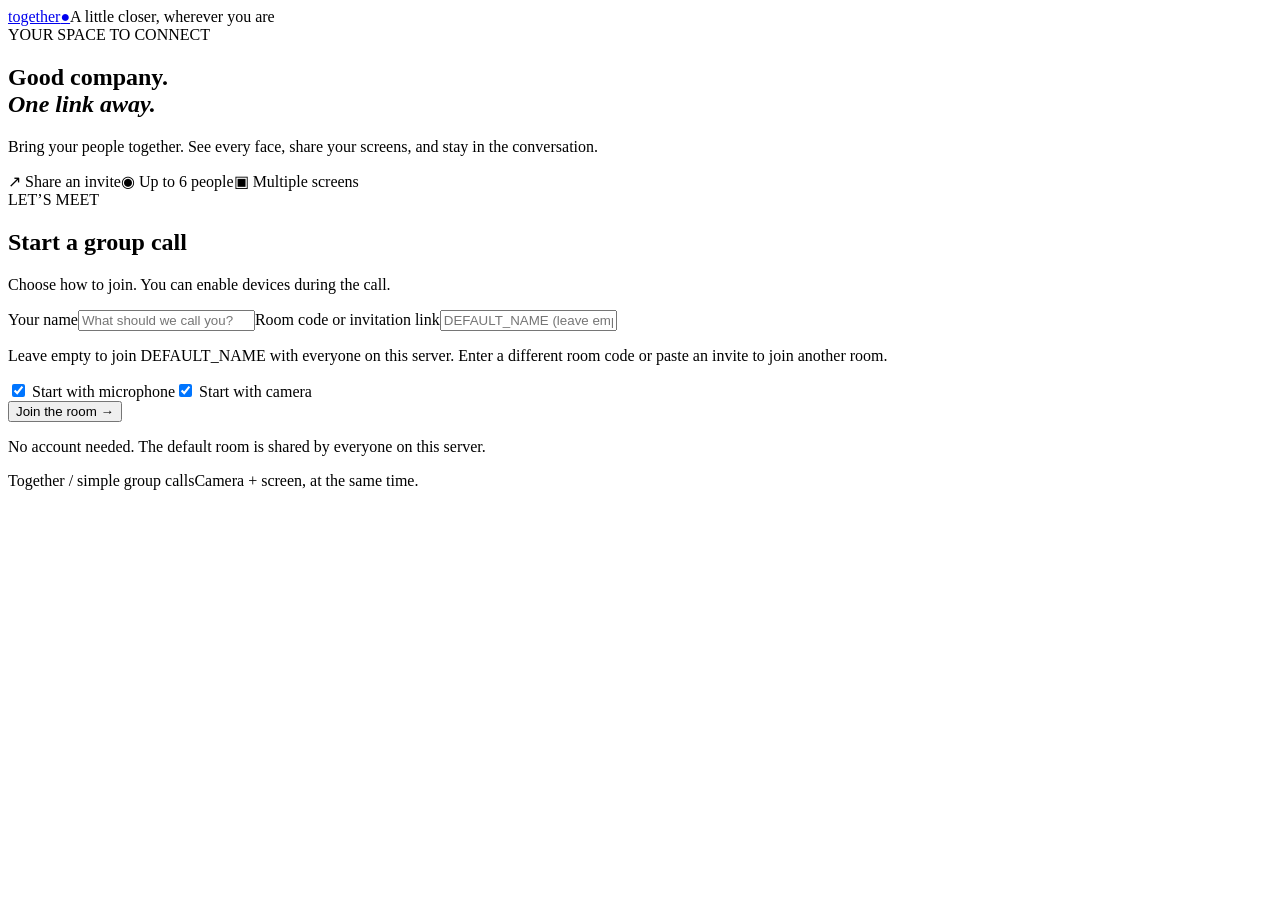
==== src/main/resources/static/index.html @ cfb7dbde "Initial commit" ====
<!doctype html>
<html lang="en">
<head><meta charset="utf-8"><meta name="viewport" content="width=device-width, initial-scale=1"><meta name="theme-color" content="#101817"><title>Together · Group calls</title><link rel="icon" href="/favicon.svg" type="image/svg+xml"><link rel="stylesheet" href="/style.css"><script src="/device.js" defer></script><script src="/app.js" defer></script></head>
<body>
<header><a class="brand" href="/">together<span>●</span></a><span class="pill">A little closer, wherever you are</span></header>
<main>
<section id="lobby" class="lobby">
 <div class="intro"><span class="eyebrow">YOUR SPACE TO CONNECT</span><h1>Good company.<br><em>One link away.</em></h1><p>Bring your people together. See every face, share your screens, and stay in the conversation.</p><div class="perks"><span>↗ Share an invite</span><span>◉ Up to 6 people</span><span>▣ Multiple screens</span></div></div>
 <form id="join-form" class="join-card"><span class="eyebrow">LET’S MEET</span><h2 id="join-title">Start a group call</h2><p>Choose how to join. You can enable devices during the call.</p><label for="name">Your name</label><input id="name" maxlength="40" autocomplete="given-name" placeholder="What should we call you?" required><label for="room-input">Room code or invitation link</label><input id="room-input" autocomplete="off" spellcheck="false" placeholder="DEFAULT_NAME (leave empty to join)" aria-describedby="room-help"><p id="room-help" class="hint">Leave empty to join DEFAULT_NAME with everyone on this server. Enter a different room code or paste an invite to join another room.</p><div class="device-options"><label><input id="start-mic" type="checkbox" checked> Start with microphone</label><label><input id="start-camera" type="checkbox" checked> Start with camera</label></div><button id="join" class="primary" type="submit">Join the room <span>→</span></button><p class="hint">No account needed. The default room is shared by everyone on this server.</p></form>
</section>
<section id="call" hidden>
 <div class="room-heading"><div><span class="eyebrow">YOUR GROUP CALL</span><h1>Room to be together<span class="live-dot"></span></h1><p id="participant-count">1 person · You’re the first here</p></div><button id="invite" class="secondary">Copy invite link ↗</button></div>
 <div class="room-identity"><span>Room <code id="room-code"></code></span><span>Server <code id="room-server"></code></span><p>Everyone must use this room code on the same server. Send the full invite link to your friend.</p></div>
 <div id="invite-fallback" hidden><label for="invite-url">Copy this invitation</label><input id="invite-url" readonly></div>
 <p id="media-status" class="media-notice" role="status" hidden></p>
 <div id="screen-notice" class="media-notice" hidden><p id="screen-message" role="status"></p><details><summary>Details for troubleshooting</summary><pre id="screen-details"></pre></details></div>
 <div id="screens" class="screens" aria-label="Shared screens"></div>
 <div id="videos" class="videos" aria-label="Participants"></div>
 <div id="waiting" class="waiting"><span>✦</span><div><strong>It’s better with company.</strong><p>Use Copy invite link and open that exact link in the other browser. Leaving the room field empty joins DEFAULT_NAME.</p></div></div>
 <div class="controls" aria-label="Call controls"><button id="mic" aria-pressed="false">Mute mic</button><button id="camera" aria-pressed="false">Camera off</button><button id="share" aria-pressed="false">Share screen</button><button id="audio" hidden>Enable sound</button><button id="leave" class="danger">Leave call</button></div>
</section>
<p id="status" role="status" aria-live="polite"></p>
</main><footer><span>Together / simple group calls</span><span>Camera + screen, at the same time.</span></footer>
</body></html>
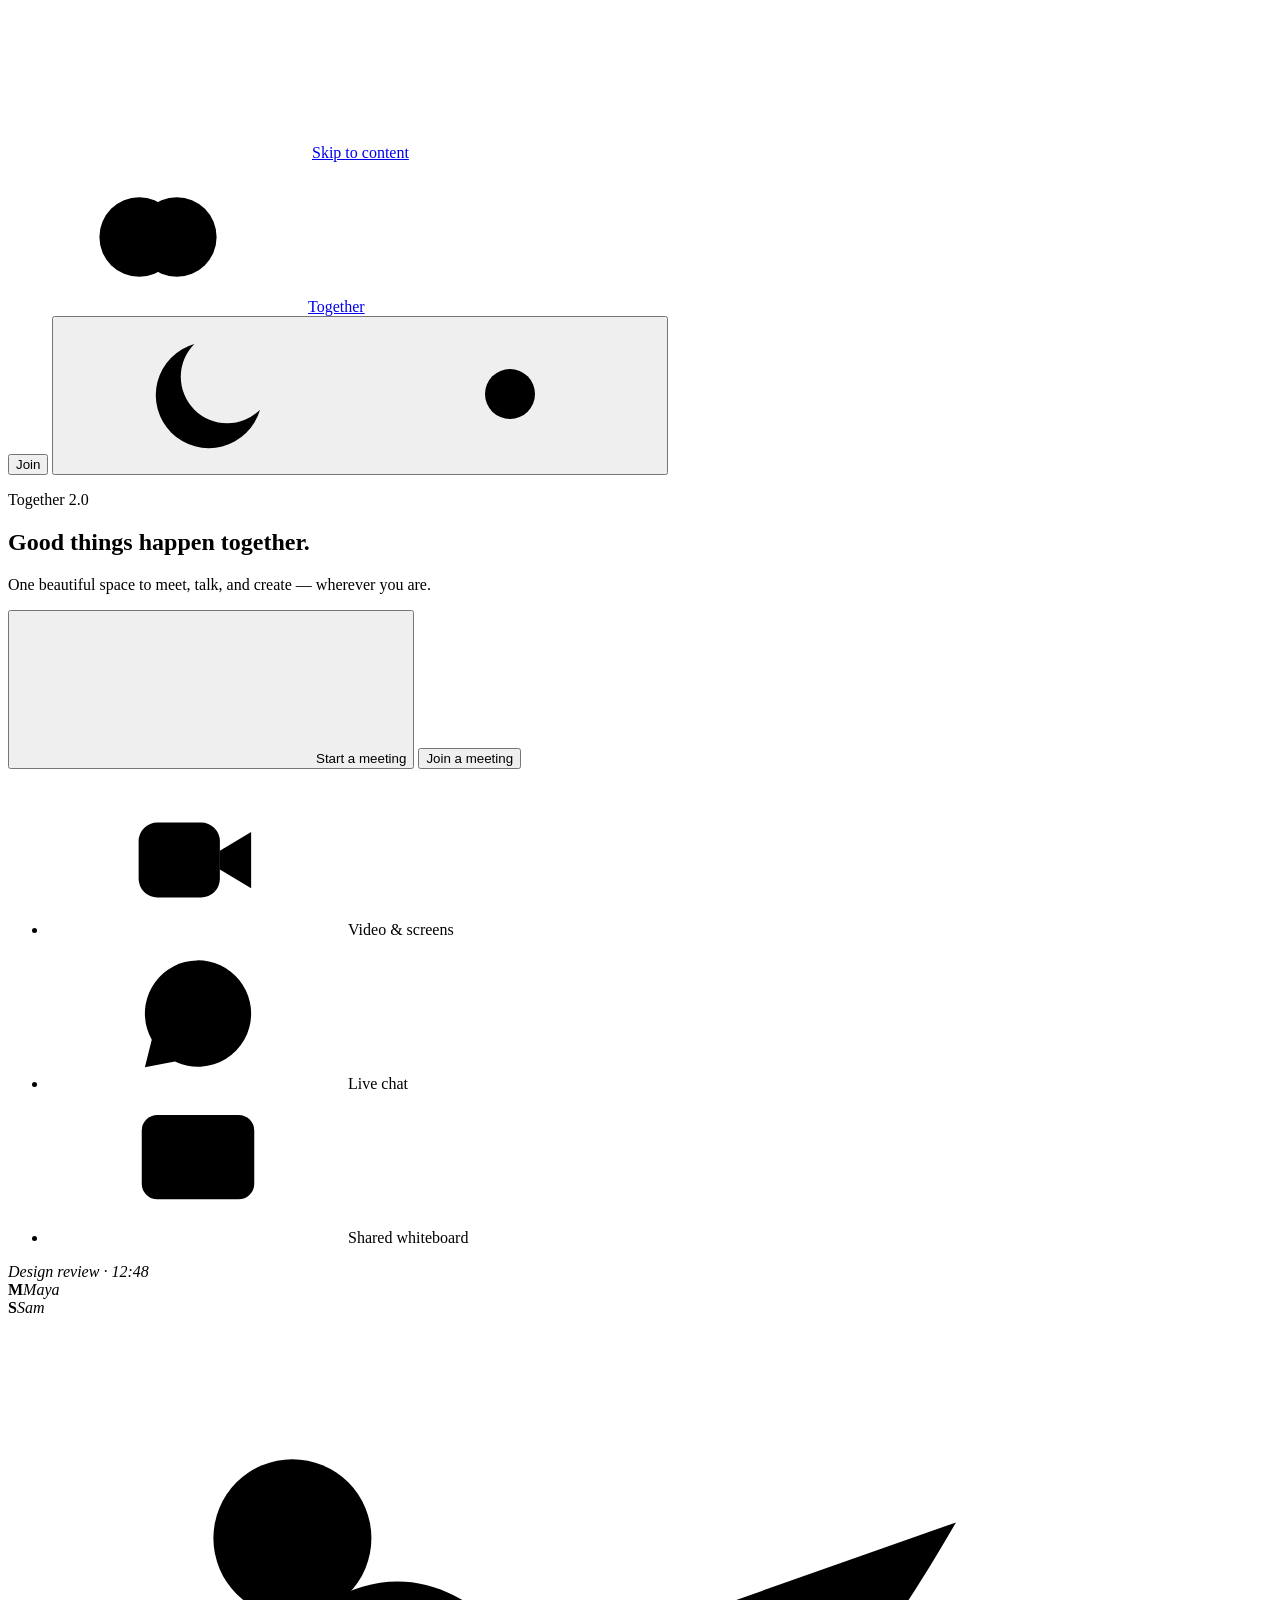
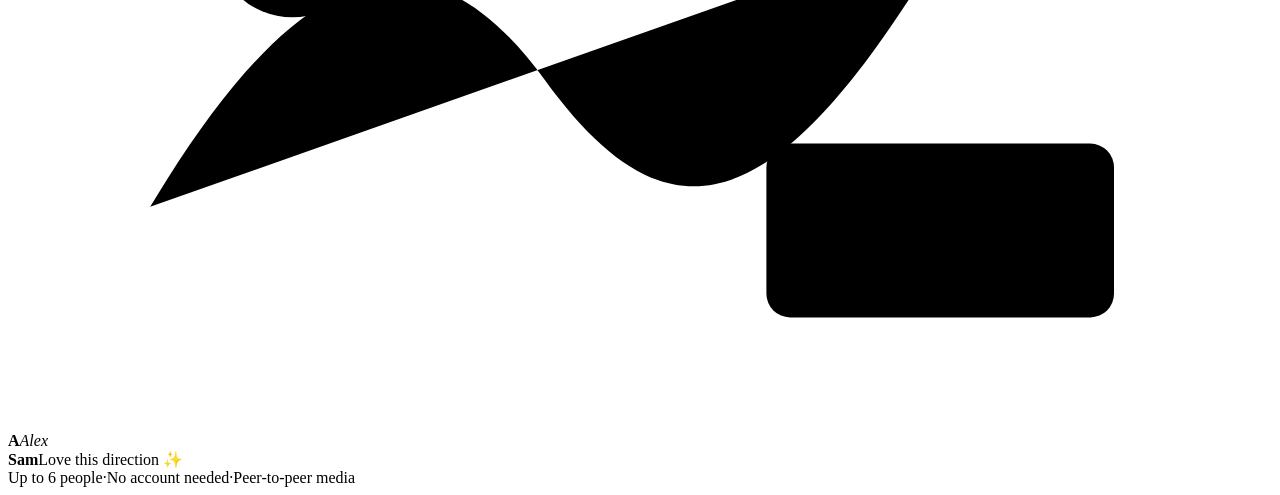
==== commit a7a752d6: "Apply the  glassy style and adding new cool feature, (live chat, whiteboard, ...)" ====
--- a/src/main/resources/static/index.html
+++ b/src/main/resources/static/index.html
@@ -1,24 +1,360 @@
 <!doctype html>
-<html lang="en">
-<head><meta charset="utf-8"><meta name="viewport" content="width=device-width, initial-scale=1"><meta name="theme-color" content="#101817"><title>Together · Group calls</title><link rel="icon" href="/favicon.svg" type="image/svg+xml"><link rel="stylesheet" href="/style.css"><script src="/device.js" defer></script><script src="/app.js" defer></script></head>
+<html lang="en" data-theme="light">
+<head>
+<meta charset="utf-8">
+<meta name="viewport" content="width=device-width, initial-scale=1, viewport-fit=cover">
+<meta name="color-scheme" content="light dark">
+<meta name="theme-color" content="#EDF3F7">
+<meta name="description" content="Together — one beautiful space to meet, talk, and create. Video calls, live chat and a shared whiteboard in your browser.">
+<title>Together · Meet. Talk. Create.</title>
+<link rel="icon" href="/favicon.svg" type="image/svg+xml">
+<script src="/js/theme-init.js"></script>
+<link rel="stylesheet" href="/css/tokens.css">
+<link rel="stylesheet" href="/css/base.css">
+<link rel="stylesheet" href="/css/glass.css">
+<link rel="stylesheet" href="/css/landing.css">
+<link rel="stylesheet" href="/css/lobby.css">
+<link rel="stylesheet" href="/css/meeting.css">
+<link rel="stylesheet" href="/css/chat.css">
+<link rel="stylesheet" href="/css/whiteboard.css">
+<link rel="stylesheet" href="/css/responsive.css">
+<script src="/device.js" defer></script>
+<script type="module" src="/js/app.js"></script>
+</head>
 <body>
-<header><a class="brand" href="/">together<span>●</span></a><span class="pill">A little closer, wherever you are</span></header>
-<main>
-<section id="lobby" class="lobby">
- <div class="intro"><span class="eyebrow">YOUR SPACE TO CONNECT</span><h1>Good company.<br><em>One link away.</em></h1><p>Bring your people together. See every face, share your screens, and stay in the conversation.</p><div class="perks"><span>↗ Share an invite</span><span>◉ Up to 6 people</span><span>▣ Multiple screens</span></div></div>
- <form id="join-form" class="join-card"><span class="eyebrow">LET’S MEET</span><h2 id="join-title">Start a group call</h2><p>Choose how to join. You can enable devices during the call.</p><label for="name">Your name</label><input id="name" maxlength="40" autocomplete="given-name" placeholder="What should we call you?" required><label for="room-input">Room code or invitation link</label><input id="room-input" autocomplete="off" spellcheck="false" placeholder="DEFAULT_NAME (leave empty to join)" aria-describedby="room-help"><p id="room-help" class="hint">Leave empty to join DEFAULT_NAME with everyone on this server. Enter a different room code or paste an invite to join another room.</p><div class="device-options"><label><input id="start-mic" type="checkbox" checked> Start with microphone</label><label><input id="start-camera" type="checkbox" checked> Start with camera</label></div><button id="join" class="primary" type="submit">Join the room <span>→</span></button><p class="hint">No account needed. The default room is shared by everyone on this server.</p></form>
+<svg class="sprite" aria-hidden="true" focusable="false">
+  <symbol id="i-mic" viewBox="0 0 24 24"><rect x="9" y="3" width="6" height="11" rx="3"/><path d="M5.5 11a6.5 6.5 0 0 0 13 0M12 17.5V21M8.5 21h7"/></symbol>
+  <symbol id="i-mic-off" viewBox="0 0 24 24"><path d="M15 9.5V6a3 3 0 0 0-5.7-1.3M9 9v2a3 3 0 0 0 4.9 2.3M18.5 11a6.5 6.5 0 0 1-1.2 3.8M5.5 11a6.5 6.5 0 0 0 10.4 5.2M12 17.5V21M8.5 21h7M3.5 3.5l17 17"/></symbol>
+  <symbol id="i-camera" viewBox="0 0 24 24"><rect x="2.5" y="6" width="13" height="12" rx="3"/><path d="M15.5 10.5l5-3v9l-5-3z"/></symbol>
+  <symbol id="i-camera-off" viewBox="0 0 24 24"><path d="M10 6h2.5a3 3 0 0 1 3 3v1.5l5-3v9l-3.2-1.9M15.5 15.5a3 3 0 0 1-3 2.5h-7a3 3 0 0 1-3-3V9a3 3 0 0 1 2.4-2.9M3.5 3.5l17 17"/></symbol>
+  <symbol id="i-screen" viewBox="0 0 24 24"><rect x="2.5" y="4" width="19" height="13" rx="2.5"/><path d="M8 21h8M12 17v4M12 13.5V8M9.5 10.5L12 8l2.5 2.5"/></symbol>
+  <symbol id="i-chat" viewBox="0 0 24 24"><path d="M20.5 12a8.5 8.5 0 0 1-12.2 7.6L3.5 20.5l1.1-4.4A8.5 8.5 0 1 1 20.5 12z"/></symbol>
+  <symbol id="i-board" viewBox="0 0 24 24"><rect x="3" y="3.5" width="18" height="13.5" rx="2.5"/><path d="M7 13c1.6-3 3-4 4.5-1.6s3 1.6 5.5-2.9M8.5 21l1.5-4M15.5 21L14 17"/></symbol>
+  <symbol id="i-people" viewBox="0 0 24 24"><circle cx="9" cy="8" r="3.5"/><path d="M2.5 20a6.5 6.5 0 0 1 13 0M16 4.6a3.5 3.5 0 0 1 0 6.8M18 14.2a6.5 6.5 0 0 1 3.5 5.8"/></symbol>
+  <symbol id="i-more" viewBox="0 0 24 24"><path d="M5.5 12h.01M12 12h.01M18.5 12h.01" stroke-width="3.2"/></symbol>
+  <symbol id="i-leave" viewBox="0 0 24 24"><path d="M2.8 14.2c5-4.8 13.4-4.8 18.4 0l-2.3 2.7-3.7-1.6v-2.8a10.4 10.4 0 0 0-6.4 0v2.8l-3.7 1.6z"/></symbol>
+  <symbol id="i-link" viewBox="0 0 24 24"><path d="M10 14a4.5 4.5 0 0 0 6.4 0l3-3A4.5 4.5 0 0 0 13 4.6l-1 1M14 10a4.5 4.5 0 0 0-6.4 0l-3 3a4.5 4.5 0 0 0 6.4 6.4l1-1"/></symbol>
+  <symbol id="i-copy" viewBox="0 0 24 24"><rect x="8.5" y="8.5" width="12" height="12" rx="2.5"/><path d="M15.5 8.5V6A2.5 2.5 0 0 0 13 3.5H6A2.5 2.5 0 0 0 3.5 6v7A2.5 2.5 0 0 0 6 15.5h2.5"/></symbol>
+  <symbol id="i-sun" viewBox="0 0 24 24"><circle cx="12" cy="12" r="4"/><path d="M12 2.5v2M12 19.5v2M4.6 4.6L6 6M18 18l1.4 1.4M2.5 12h2M19.5 12h2M4.6 19.4L6 18M18 6l1.4-1.4"/></symbol>
+  <symbol id="i-moon" viewBox="0 0 24 24"><path d="M20 14.5A8.5 8.5 0 1 1 9.5 4a7 7 0 0 0 10.5 10.5z"/></symbol>
+  <symbol id="i-send" viewBox="0 0 24 24"><path d="M20.5 3.5L10 14M20.5 3.5l-6.5 17-4-6.5-6.5-4z"/></symbol>
+  <symbol id="i-pen" viewBox="0 0 24 24"><path d="M4 20l1-4.5L15.5 5a2.1 2.1 0 0 1 3 3L8 18.5zM13.5 7l3 3"/></symbol>
+  <symbol id="i-eraser" viewBox="0 0 24 24"><path d="M9 20h11M4.6 15.4l9.8-9.8a2 2 0 0 1 2.8 0l2.2 2.2a2 2 0 0 1 0 2.8L11 19H8.2zM9 11l5 5"/></symbol>
+  <symbol id="i-line" viewBox="0 0 24 24"><path d="M5 19L19 5"/></symbol>
+  <symbol id="i-rect" viewBox="0 0 24 24"><rect x="4" y="6" width="16" height="12" rx="1.5"/></symbol>
+  <symbol id="i-ellipse" viewBox="0 0 24 24"><ellipse cx="12" cy="12" rx="8.5" ry="6.5"/></symbol>
+  <symbol id="i-text" viewBox="0 0 24 24"><path d="M5 7V5h14v2M12 5v14M9 19h6"/></symbol>
+  <symbol id="i-undo" viewBox="0 0 24 24"><path d="M9 14L4 9l5-5M4 9h10.5a5.5 5.5 0 0 1 0 11H11"/></symbol>
+  <symbol id="i-redo" viewBox="0 0 24 24"><path d="M15 14l5-5-5-5M20 9H9.5a5.5 5.5 0 0 0 0 11H13"/></symbol>
+  <symbol id="i-trash" viewBox="0 0 24 24"><path d="M4 7h16M10 11v6M14 11v6M5.5 7l1 12a2 2 0 0 0 2 1.8h7a2 2 0 0 0 2-1.8l1-12M9 7V4.5h6V7"/></symbol>
+  <symbol id="i-download" viewBox="0 0 24 24"><path d="M12 4v11M7.5 10.5L12 15l4.5-4.5M4.5 19.5h15"/></symbol>
+  <symbol id="i-close" viewBox="0 0 24 24"><path d="M6 6l12 12M18 6L6 18"/></symbol>
+  <symbol id="i-back" viewBox="0 0 24 24"><path d="M19 12H5M11 6l-6 6 6 6"/></symbol>
+  <symbol id="i-arrow" viewBox="0 0 24 24"><path d="M5 12h14M13 6l6 6-6 6"/></symbol>
+  <symbol id="i-plus" viewBox="0 0 24 24"><path d="M12 5v14M5 12h14"/></symbol>
+  <symbol id="i-check" viewBox="0 0 24 24"><path d="M5 12.5l4.5 4.5L19 7.5"/></symbol>
+  <symbol id="i-volume" viewBox="0 0 24 24"><path d="M4 9.5h3.5L12 5.5v13l-4.5-4H4zM16 9a4.5 4.5 0 0 1 0 6M18.5 6.5a8 8 0 0 1 0 11"/></symbol>
+  <symbol id="i-alert" viewBox="0 0 24 24"><circle cx="12" cy="12" r="9"/><path d="M12 7.5v5.5M12 16.5v.01"/></symbol>
+  <symbol id="i-down" viewBox="0 0 24 24"><path d="M12 5v14M6 13l6 6 6-6"/></symbol>
+  <symbol id="i-logo" viewBox="0 0 32 32"><circle cx="12" cy="16" r="8.5"/><circle cx="20" cy="16" r="8.5"/></symbol>
+</svg>
+
+<a class="skip-link" href="#main-content">Skip to content</a>
+
+<!-- Landing -->
+<section id="landing" class="screen landing" aria-labelledby="landing-title">
+  <header class="topbar">
+    <nav class="nav glass" aria-label="Primary">
+      <a class="brand" href="/" aria-label="Together home">
+        <svg class="brand-mark" aria-hidden="true"><use href="#i-logo"/></svg><span>Together</span>
+      </a>
+      <div class="nav-actions">
+        <button class="btn btn-ghost btn-sm" type="button" data-action="show-join">Join</button>
+        <button class="icon-btn theme-toggle" type="button" data-theme-toggle aria-label="Switch to Midnight Glass theme"><svg class="icon icon-moon" aria-hidden="true"><use href="#i-moon"/></svg><svg class="icon icon-sun" aria-hidden="true"><use href="#i-sun"/></svg></button>
+      </div>
+    </nav>
+  </header>
+  <main class="hero" id="main-content">
+    <div class="hero-copy">
+      <p class="eyebrow"><span class="eyebrow-dot" aria-hidden="true"></span>Together 2.0</p>
+      <h1 id="landing-title" class="display">Good things happen <span class="display-soft">together.</span></h1>
+      <p class="lede">One beautiful space to meet, talk, and create — wherever you are.</p>
+      <div class="hero-actions">
+        <button class="btn btn-primary btn-lg" type="button" id="start-meeting">
+          <svg class="icon" aria-hidden="true"><use href="#i-plus"/></svg>Start a meeting
+        </button>
+        <button class="btn btn-glass btn-lg" type="button" data-action="show-join" aria-expanded="false" aria-controls="join-form">Join a meeting</button>
+      </div>
+      <form id="join-form" class="join-inline glass" novalidate hidden>
+        <label for="join-code" class="sr-only">Meeting code or invitation link</label>
+        <input id="join-code" name="code" autocomplete="off" autocapitalize="off" spellcheck="false" placeholder="Enter a code or paste an invite link" aria-describedby="landing-error">
+        <button class="btn btn-primary" type="submit">Join<svg class="icon" aria-hidden="true"><use href="#i-arrow"/></svg></button>
+      </form>
+      <p id="landing-error" class="form-error" role="alert"></p>
+      <ul class="hero-points" aria-label="What you can do">
+        <li><svg class="icon" aria-hidden="true"><use href="#i-camera"/></svg>Video &amp; screens</li>
+        <li><svg class="icon" aria-hidden="true"><use href="#i-chat"/></svg>Live chat</li>
+        <li><svg class="icon" aria-hidden="true"><use href="#i-board"/></svg>Shared whiteboard</li>
+      </ul>
+    </div>
+    <div class="hero-visual" aria-hidden="true">
+      <div class="mock-window glass">
+        <div class="mock-bar"><span></span><span></span><span></span><em>Design review · 12:48</em></div>
+        <div class="mock-grid">
+          <div class="mock-tile t1"><b>M</b><i>Maya</i></div>
+          <div class="mock-tile t2"><b>S</b><i>Sam</i></div>
+          <div class="mock-tile t3 mock-board"><svg viewBox="0 0 160 90"><path d="M18 62c18-30 34-38 50-16s30 18 52-20" /><rect x="96" y="54" width="44" height="22" rx="3"/><circle cx="36" cy="28" r="10"/></svg></div>
+          <div class="mock-tile t4"><b>A</b><i>Alex</i></div>
+        </div>
+        <div class="mock-toolbar glass"><span></span><span></span><span></span><span class="end"></span></div>
+      </div>
+      <div class="mock-bubble glass"><b>Sam</b>Love this direction ✨</div>
+    </div>
+  </main>
+  <footer class="landing-foot">
+    <span>Up to 6 people</span><span aria-hidden="true">·</span><span>No account needed</span><span aria-hidden="true">·</span><span>Peer-to-peer media</span>
+  </footer>
 </section>
-<section id="call" hidden>
- <div class="room-heading"><div><span class="eyebrow">YOUR GROUP CALL</span><h1>Room to be together<span class="live-dot"></span></h1><p id="participant-count">1 person · You’re the first here</p></div><button id="invite" class="secondary">Copy invite link ↗</button></div>
- <div class="room-identity"><span>Room <code id="room-code"></code></span><span>Server <code id="room-server"></code></span><p>Everyone must use this room code on the same server. Send the full invite link to your friend.</p></div>
- <div id="invite-fallback" hidden><label for="invite-url">Copy this invitation</label><input id="invite-url" readonly></div>
- <p id="media-status" class="media-notice" role="status" hidden></p>
- <div id="screen-notice" class="media-notice" hidden><p id="screen-message" role="status"></p><details><summary>Details for troubleshooting</summary><pre id="screen-details"></pre></details></div>
- <div id="screens" class="screens" aria-label="Shared screens"></div>
- <div id="videos" class="videos" aria-label="Participants"></div>
- <div id="waiting" class="waiting"><span>✦</span><div><strong>It’s better with company.</strong><p>Use Copy invite link and open that exact link in the other browser. Leaving the room field empty joins DEFAULT_NAME.</p></div></div>
- <div class="controls" aria-label="Call controls"><button id="mic" aria-pressed="false">Mute mic</button><button id="camera" aria-pressed="false">Camera off</button><button id="share" aria-pressed="false">Share screen</button><button id="audio" hidden>Enable sound</button><button id="leave" class="danger">Leave call</button></div>
+
+<!-- Pre-join lobby -->
+<section id="lobby" class="screen lobby" aria-labelledby="lobby-title" hidden>
+  <header class="topbar">
+    <nav class="nav glass" aria-label="Lobby">
+      <button class="btn btn-ghost btn-sm" type="button" id="lobby-back"><svg class="icon" aria-hidden="true"><use href="#i-back"/></svg>Back</button>
+      <a class="brand" href="/" aria-label="Together home"><svg class="brand-mark" aria-hidden="true"><use href="#i-logo"/></svg><span>Together</span></a>
+      <button class="icon-btn theme-toggle" type="button" data-theme-toggle aria-label="Switch to Midnight Glass theme"><svg class="icon icon-moon" aria-hidden="true"><use href="#i-moon"/></svg><svg class="icon icon-sun" aria-hidden="true"><use href="#i-sun"/></svg></button>
+    </nav>
+  </header>
+  <main class="lobby-body">
+    <div class="preview-column">
+      <div class="preview" id="preview">
+        <video id="preview-video" autoplay playsinline muted></video>
+        <div class="preview-placeholder" id="preview-placeholder">
+          <div class="avatar avatar-xl" id="preview-avatar" aria-hidden="true">?</div>
+          <p id="preview-message">Your camera is off</p>
+          <button class="btn btn-glass btn-sm" type="button" id="preview-allow" hidden>Check camera &amp; mic</button>
+        </div>
+        <div class="preview-loading" id="preview-loading" hidden><span class="spinner" aria-hidden="true"></span><span>Starting your devices…</span></div>
+        <div class="preview-controls glass">
+          <button class="round-btn" type="button" id="lobby-mic" aria-pressed="true" aria-label="Microphone on" data-tooltip="Turn off microphone">
+            <svg class="icon icon-on" aria-hidden="true"><use href="#i-mic"/></svg><svg class="icon icon-off" aria-hidden="true"><use href="#i-mic-off"/></svg>
+          </button>
+          <button class="round-btn" type="button" id="lobby-camera" aria-pressed="true" aria-label="Camera on" data-tooltip="Turn off camera">
+            <svg class="icon icon-on" aria-hidden="true"><use href="#i-camera"/></svg><svg class="icon icon-off" aria-hidden="true"><use href="#i-camera-off"/></svg>
+          </button>
+        </div>
+        <div class="level-meter" id="preview-meter" aria-hidden="true"><span></span><span></span><span></span><span></span><span></span></div>
+      </div>
+      <p class="notice" id="lobby-media-notice" role="status" hidden></p>
+    </div>
+    <form class="lobby-panel glass" id="lobby-form" novalidate>
+      <p class="eyebrow">Ready to join?</p>
+      <h1 id="lobby-title" class="lobby-title">Your meeting room</h1>
+      <div class="meeting-code">
+        <div><span class="meta-label">Meeting code</span><code id="lobby-room"></code></div>
+        <button class="icon-btn" type="button" id="lobby-copy" aria-label="Copy invite link" data-tooltip="Copy invite link"><svg class="icon" aria-hidden="true"><use href="#i-link"/></svg></button>
+      </div>
+      <div class="field">
+        <label for="display-name">Your name</label>
+        <input id="display-name" name="name" maxlength="40" autocomplete="nickname" placeholder="How should others see you?" required>
+      </div>
+      <div class="device-fields" id="device-fields" hidden>
+        <div class="field">
+          <label for="mic-select">Microphone</label>
+          <div class="select-wrap"><select id="mic-select" data-kind="audio"></select><svg class="icon" aria-hidden="true"><use href="#i-down"/></svg></div>
+        </div>
+        <div class="field">
+          <label for="camera-select">Camera</label>
+          <div class="select-wrap"><select id="camera-select" data-kind="video"></select><svg class="icon" aria-hidden="true"><use href="#i-down"/></svg></div>
+        </div>
+      </div>
+      <button class="btn btn-primary btn-lg btn-block" type="submit" id="join-button">Join now</button>
+      <p class="form-status" id="lobby-status" role="status" aria-live="polite"></p>
+      <p class="fine-print">Media travels directly between participants. Chat and the whiteboard are kept in memory only while the room is active.</p>
+    </form>
+  </main>
 </section>
-<p id="status" role="status" aria-live="polite"></p>
-</main><footer><span>Together / simple group calls</span><span>Camera + screen, at the same time.</span></footer>
-</body></html>
+
+<!-- Meeting -->
+<section id="meeting" class="screen meeting" data-view="video" aria-label="Meeting" hidden>
+  <header class="meeting-header">
+    <div class="header-group glass">
+      <svg class="brand-mark" aria-hidden="true"><use href="#i-logo"/></svg>
+      <button class="room-chip" type="button" id="room-chip" aria-label="Copy invite link" data-tooltip="Copy invite link"><span class="sr-only">Meeting code </span><code id="room-code"></code></button>
+      <span class="divider" aria-hidden="true"></span>
+      <time id="meeting-timer" class="timer" aria-label="Meeting duration">00:00</time>
+    </div>
+    <div class="header-group glass header-status">
+      <span class="connection" id="connection" data-state="connecting"><span class="dot" aria-hidden="true"></span><span id="connection-label">Connecting…</span></span>
+      <span class="divider" aria-hidden="true"></span>
+      <span class="count" id="participant-count" aria-label="1 of 6 participants"><svg class="icon" aria-hidden="true"><use href="#i-people"/></svg><span>1</span></span>
+      <button class="btn btn-ink btn-sm" type="button" id="invite"><svg class="icon" aria-hidden="true"><use href="#i-link"/></svg><span>Invite</span></button>
+    </div>
+  </header>
+  <p class="sr-only" id="connection-announcer" role="status" aria-live="polite"></p>
+
+  <div class="meeting-main">
+    <div class="stage-column">
+      <div class="notices" id="notices">
+        <div class="notice notice-warn" id="media-status" role="status" hidden>
+          <svg class="icon" aria-hidden="true"><use href="#i-alert"/></svg><p id="media-status-text"></p>
+        </div>
+        <div class="notice notice-warn" id="screen-notice" hidden>
+          <svg class="icon" aria-hidden="true"><use href="#i-alert"/></svg>
+          <div><p id="screen-message" role="status"></p><details><summary>Details for troubleshooting</summary><pre id="screen-details"></pre></details></div>
+          <button class="icon-btn icon-btn-sm" type="button" data-dismiss="screen-notice" aria-label="Dismiss"><svg class="icon" aria-hidden="true"><use href="#i-close"/></svg></button>
+        </div>
+        <div class="notice" id="sound-notice" hidden>
+          <svg class="icon" aria-hidden="true"><use href="#i-volume"/></svg><p>Your browser paused incoming audio.</p>
+          <button class="btn btn-ink btn-sm" type="button" id="enable-sound">Enable sound</button>
+        </div>
+      </div>
+      <div class="stage" id="stage" data-layout="grid">
+        <div class="board" id="board" hidden>
+          <div class="board-toolbar glass" role="toolbar" aria-label="Whiteboard tools" id="board-toolbar">
+            <div class="tool-group" role="group" aria-label="Drawing tool">
+              <button class="tool-btn" type="button" data-tool="pen" aria-pressed="true" aria-label="Pen (P)" data-tooltip="Pen · P"><svg class="icon" aria-hidden="true"><use href="#i-pen"/></svg></button>
+              <button class="tool-btn" type="button" data-tool="eraser" aria-pressed="false" aria-label="Eraser (E)" data-tooltip="Eraser · E"><svg class="icon" aria-hidden="true"><use href="#i-eraser"/></svg></button>
+              <button class="tool-btn" type="button" data-tool="line" aria-pressed="false" aria-label="Line (L)" data-tooltip="Line · L"><svg class="icon" aria-hidden="true"><use href="#i-line"/></svg></button>
+              <button class="tool-btn" type="button" data-tool="rect" aria-pressed="false" aria-label="Rectangle (R)" data-tooltip="Rectangle · R"><svg class="icon" aria-hidden="true"><use href="#i-rect"/></svg></button>
+              <button class="tool-btn" type="button" data-tool="ellipse" aria-pressed="false" aria-label="Circle (O)" data-tooltip="Circle · O"><svg class="icon" aria-hidden="true"><use href="#i-ellipse"/></svg></button>
+              <button class="tool-btn" type="button" data-tool="text" aria-pressed="false" aria-label="Text (T)" data-tooltip="Text · T"><svg class="icon" aria-hidden="true"><use href="#i-text"/></svg></button>
+            </div>
+            <span class="tool-divider" aria-hidden="true"></span>
+            <div class="tool-group swatches" role="group" aria-label="Color" id="board-swatches"></div>
+            <label class="color-custom" data-tooltip="Custom color"><span class="sr-only">Custom color</span><input type="color" id="board-color" value="#243341"></label>
+            <span class="tool-divider" aria-hidden="true"></span>
+            <label class="size-control" data-tooltip="Brush size"><span class="sr-only">Brush size</span><span class="size-dot" id="board-size-dot" aria-hidden="true"></span><input type="range" id="board-size" min="1" max="40" step="1" value="4"></label>
+            <span class="tool-divider" aria-hidden="true"></span>
+            <div class="tool-group" role="group" aria-label="History">
+              <button class="tool-btn" type="button" id="board-undo" aria-label="Undo your last change" data-tooltip="Undo · Ctrl Z" disabled><svg class="icon" aria-hidden="true"><use href="#i-undo"/></svg></button>
+              <button class="tool-btn" type="button" id="board-redo" aria-label="Redo" data-tooltip="Redo · Ctrl Shift Z" disabled><svg class="icon" aria-hidden="true"><use href="#i-redo"/></svg></button>
+            </div>
+            <div class="tool-group" role="group" aria-label="Board">
+              <button class="tool-btn" type="button" id="board-export" aria-label="Export as PNG" data-tooltip="Export PNG"><svg class="icon" aria-hidden="true"><use href="#i-download"/></svg></button>
+              <button class="tool-btn tool-danger" type="button" id="board-clear" aria-label="Clear board for everyone" data-tooltip="Clear board"><svg class="icon" aria-hidden="true"><use href="#i-trash"/></svg></button>
+            </div>
+          </div>
+          <div class="board-area" id="board-area">
+            <div class="board-surface" id="board-surface">
+              <canvas id="board-canvas" aria-label="Shared whiteboard. Draw with a mouse, finger or stylus." role="img"></canvas>
+              <div class="board-cursors" id="board-cursors" aria-hidden="true"></div>
+              <p class="board-empty" id="board-empty">Draw, sketch or write — everyone here sees it live.</p>
+            </div>
+          </div>
+        </div>
+        <div class="screens" id="screens" aria-label="Shared screens"></div>
+        <div class="people" id="people" aria-label="Participants" data-count="1"></div>
+        <div class="waiting glass" id="waiting">
+          <p class="waiting-title">It’s quiet in here.</p>
+          <p>Share the invite link and people can join from any browser.</p>
+          <button class="btn btn-ink btn-sm" type="button" data-action="invite"><svg class="icon" aria-hidden="true"><use href="#i-link"/></svg>Copy invite link</button>
+        </div>
+      </div>
+    </div>
+
+    <aside class="side-panel glass" id="side-panel" aria-label="Meeting panel" hidden>
+      <div class="panel-head">
+        <div class="segmented" role="tablist" aria-label="Panel">
+          <button type="button" role="tab" id="tab-chat" aria-controls="chat-panel" aria-selected="true">Chat</button>
+          <button type="button" role="tab" id="tab-people" aria-controls="people-panel" aria-selected="false">People <span id="people-tab-count">1</span></button>
+        </div>
+        <button class="icon-btn icon-btn-sm" type="button" id="panel-close" aria-label="Close panel"><svg class="icon" aria-hidden="true"><use href="#i-close"/></svg></button>
+      </div>
+      <section class="chat" id="chat-panel" role="tabpanel" aria-labelledby="tab-chat">
+        <div class="chat-scroll" id="chat-scroll" tabindex="0" aria-label="Chat messages">
+          <div class="chat-empty" id="chat-empty">
+            <svg class="icon" aria-hidden="true"><use href="#i-chat"/></svg>
+            <p class="chat-empty-title">No messages yet</p>
+            <p>Say hello. Messages are visible to everyone in this meeting.</p>
+          </div>
+          <ol class="chat-list" id="chat-list" aria-live="polite" aria-relevant="additions"></ol>
+        </div>
+        <button class="jump-latest glass" type="button" id="chat-jump" hidden>New messages<svg class="icon" aria-hidden="true"><use href="#i-down"/></svg></button>
+        <p class="typing" id="chat-typing" aria-live="polite"></p>
+        <form class="composer" id="chat-form" novalidate>
+          <label for="chat-input" class="sr-only">Message</label>
+          <textarea id="chat-input" rows="1" maxlength="1000" placeholder="Message everyone" enterkeyhint="send" aria-describedby="chat-hint"></textarea>
+          <button class="send-btn" type="submit" id="chat-send" aria-label="Send message" disabled><svg class="icon" aria-hidden="true"><use href="#i-send"/></svg></button>
+          <p class="chat-hint" id="chat-hint"><span>Enter to send · Shift + Enter for a new line</span><span id="chat-counter"></span></p>
+        </form>
+      </section>
+      <section class="people-panel" id="people-panel" role="tabpanel" aria-labelledby="tab-people" hidden>
+        <ul class="people-list" id="people-list"></ul>
+        <button class="btn btn-glass btn-block" type="button" data-action="invite"><svg class="icon" aria-hidden="true"><use href="#i-link"/></svg>Copy invite link</button>
+      </section>
+    </aside>
+  </div>
+
+  <nav class="toolbar glass" aria-label="Meeting controls">
+    <div class="toolbar-group">
+      <button class="ctl" type="button" id="mic" aria-pressed="false" aria-label="Mute microphone" data-tooltip="Mute">
+        <svg class="icon icon-on" aria-hidden="true"><use href="#i-mic"/></svg><svg class="icon icon-off" aria-hidden="true"><use href="#i-mic-off"/></svg>
+      </button>
+      <button class="ctl" type="button" id="camera" aria-pressed="false" aria-label="Turn off camera" data-tooltip="Stop video">
+        <svg class="icon icon-on" aria-hidden="true"><use href="#i-camera"/></svg><svg class="icon icon-off" aria-hidden="true"><use href="#i-camera-off"/></svg>
+      </button>
+      <button class="ctl hide-compact" type="button" id="share" aria-pressed="false" aria-label="Share screen" data-tooltip="Share screen">
+        <svg class="icon" aria-hidden="true"><use href="#i-screen"/></svg>
+      </button>
+    </div>
+    <span class="toolbar-divider" aria-hidden="true"></span>
+    <div class="toolbar-group">
+      <button class="ctl" type="button" id="toggle-chat" aria-pressed="false" aria-label="Open chat" data-tooltip="Chat">
+        <svg class="icon" aria-hidden="true"><use href="#i-chat"/></svg><span class="badge" id="chat-badge" hidden></span>
+      </button>
+      <button class="ctl" type="button" id="toggle-board" aria-pressed="false" aria-label="Open whiteboard" data-tooltip="Whiteboard">
+        <svg class="icon" aria-hidden="true"><use href="#i-board"/></svg><span class="badge badge-dot" id="board-badge" hidden></span>
+      </button>
+      <button class="ctl hide-compact" type="button" id="toggle-people" aria-pressed="false" aria-label="Show participants" data-tooltip="Participants">
+        <svg class="icon" aria-hidden="true"><use href="#i-people"/></svg>
+      </button>
+      <div class="menu-anchor">
+        <button class="ctl" type="button" id="more" aria-haspopup="true" aria-expanded="false" aria-controls="more-menu" aria-label="More options" data-tooltip="More">
+          <svg class="icon" aria-hidden="true"><use href="#i-more"/></svg>
+        </button>
+        <div class="menu glass" id="more-menu" role="menu" aria-label="More options" hidden>
+          <button class="menu-item show-compact" type="button" role="menuitem" data-menu="share"><svg class="icon" aria-hidden="true"><use href="#i-screen"/></svg><span id="menu-share-label">Share screen</span></button>
+          <button class="menu-item show-compact" type="button" role="menuitem" data-menu="people"><svg class="icon" aria-hidden="true"><use href="#i-people"/></svg><span>Participants</span></button>
+          <button class="menu-item" type="button" role="menuitem" data-menu="invite"><svg class="icon" aria-hidden="true"><use href="#i-link"/></svg><span>Copy invite link</span></button>
+          <button class="menu-item" type="button" role="menuitem" data-menu="theme"><svg class="icon icon-moon" aria-hidden="true"><use href="#i-moon"/></svg><svg class="icon icon-sun" aria-hidden="true"><use href="#i-sun"/></svg><span data-theme-label>Midnight Glass</span></button>
+          <div class="menu-section" role="none">
+            <label for="meeting-mic-select">Microphone</label>
+            <div class="select-wrap"><select id="meeting-mic-select" data-kind="audio"></select><svg class="icon" aria-hidden="true"><use href="#i-down"/></svg></div>
+            <label for="meeting-camera-select">Camera</label>
+            <div class="select-wrap"><select id="meeting-camera-select" data-kind="video"></select><svg class="icon" aria-hidden="true"><use href="#i-down"/></svg></div>
+          </div>
+        </div>
+      </div>
+    </div>
+    <span class="toolbar-divider" aria-hidden="true"></span>
+    <button class="ctl ctl-leave" type="button" id="leave" aria-label="Leave meeting" data-tooltip="Leave">
+      <svg class="icon" aria-hidden="true"><use href="#i-leave"/></svg><span class="ctl-text">Leave</span>
+    </button>
+  </nav>
+</section>
+
+<div class="toasts" id="toasts" aria-live="polite" aria-atomic="false"></div>
+
+<dialog class="dialog glass" id="confirm-dialog" aria-labelledby="confirm-title" aria-describedby="confirm-body">
+  <form method="dialog">
+    <h2 id="confirm-title">Are you sure?</h2>
+    <p id="confirm-body"></p>
+    <div class="dialog-actions">
+      <button class="btn btn-glass" value="cancel" type="submit">Cancel</button>
+      <button class="btn btn-danger" value="confirm" type="submit" id="confirm-ok">Confirm</button>
+    </div>
+  </form>
+</dialog>
+
+<dialog class="dialog glass" id="invite-dialog" aria-labelledby="invite-title">
+  <form method="dialog">
+    <h2 id="invite-title">Invite people</h2>
+    <p>Copy this link and send it to the people you want to meet.</p>
+    <label for="invite-url" class="sr-only">Invitation link</label>
+    <input id="invite-url" readonly>
+    <div class="dialog-actions"><button class="btn btn-primary" value="close" type="submit">Done</button></div>
+  </form>
+</dialog>
+</body>
+</html>
